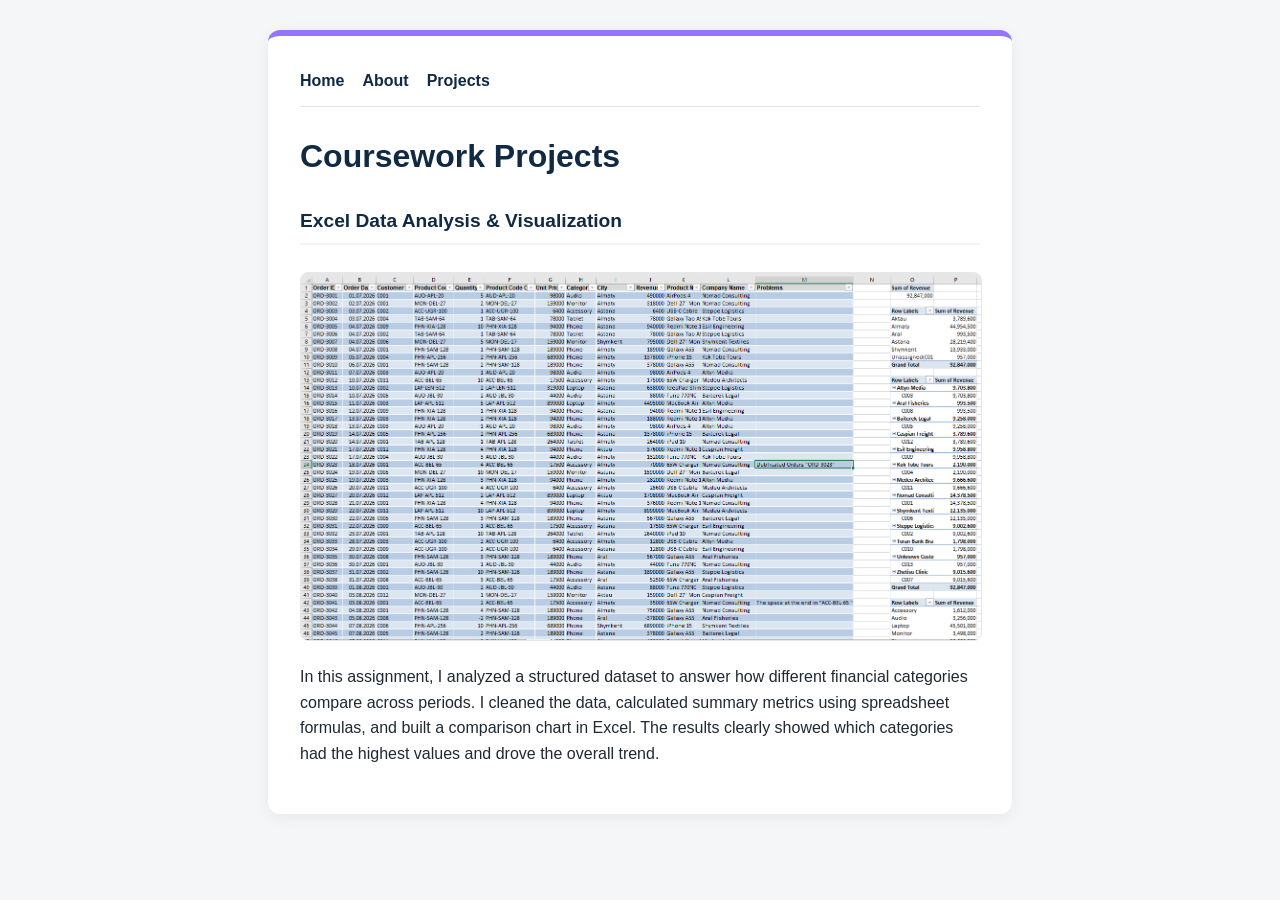
==== projects.html @ 0069fee2 "Add files via upload" ====
<!DOCTYPE html>
<html lang="en">
<head>
  <meta charset="UTF-8">
  <meta name="viewport" content="width=device-width, initial-scale=1.0">
  <title>MEIRZHAN JULDASSOV — Projects</title>
  <link rel="stylesheet" href="style.css">
</head>
<body>
  <div class="container">
    <nav class="menu">
      <a href="index.html">Home</a>
      <a href="about.html">About</a>
      <a href="projects.html">Projects</a>
    </nav>

    <h1>Coursework Projects</h1>
    <h2>Excel Data Analysis &amp; Visualization</h2>
    <img src="chart1.png" alt="Bar chart comparing financial data categories from Excel assignment">
    <p>
      In this assignment, I analyzed a structured dataset to answer how different financial categories compare across periods. I cleaned the data, calculated summary metrics using spreadsheet formulas, and built a comparison chart in Excel. The results clearly showed which categories had the highest values and drove the overall trend.
    </p>
  </div>
</body>
</html>
---- style.css ----
body {
  font-family: -apple-system, BlinkMacSystemFont, "Segoe UI", Roboto, sans-serif;
  background-color: #f4f6f8;
  color: #1f2933;
  margin: 0;
  padding: 30px 16px;
  line-height: 1.6;
}

.container {
  max-width: 680px;
  margin: 0 auto;
  background: #ffffff;
  padding: 32px;
  border-radius: 12px;
  box-shadow: 0 4px 16px rgba(0, 0, 0, 0.06);
  border-top: 6px solid #9475ff;
}

.menu {
  display: flex;
  gap: 18px;
  margin-bottom: 24px;
  padding-bottom: 12px;
  border-bottom: 1px solid #e5e7eb;
}

.menu a {
  text-decoration: none;
  color: #102a43;
  font-weight: 600;
}

.menu a:hover {
  color: #9475ff;
}

h1 {
  margin: 0 0 6px 0;
  font-size: 2rem;
  color: #102a43;
}

.subtitle {
  color: #9475ff;
  font-weight: 600;
  font-size: 1.05rem;
  margin-bottom: 24px;
}

h2 {
  font-size: 1.2rem;
  color: #102a43;
  border-bottom: 2px solid #f3f0ff;
  padding-bottom: 6px;
  margin-top: 24px;
}

ul {
  padding-left: 20px;
}

li {
  margin-bottom: 8px;
}

.contact-btn {
  display: inline-block;
  margin-top: 12px;
  padding: 10px 18px;
  background-color: #2563eb;
  color: #ffffff;
  text-decoration: none;
  border-radius: 6px;
  font-weight: 500;
}

img {
  max-width: 100%;
  height: auto;
  border-radius: 8px;
  margin-top: 12px;
  border: 1px solid #e5e7eb;
}
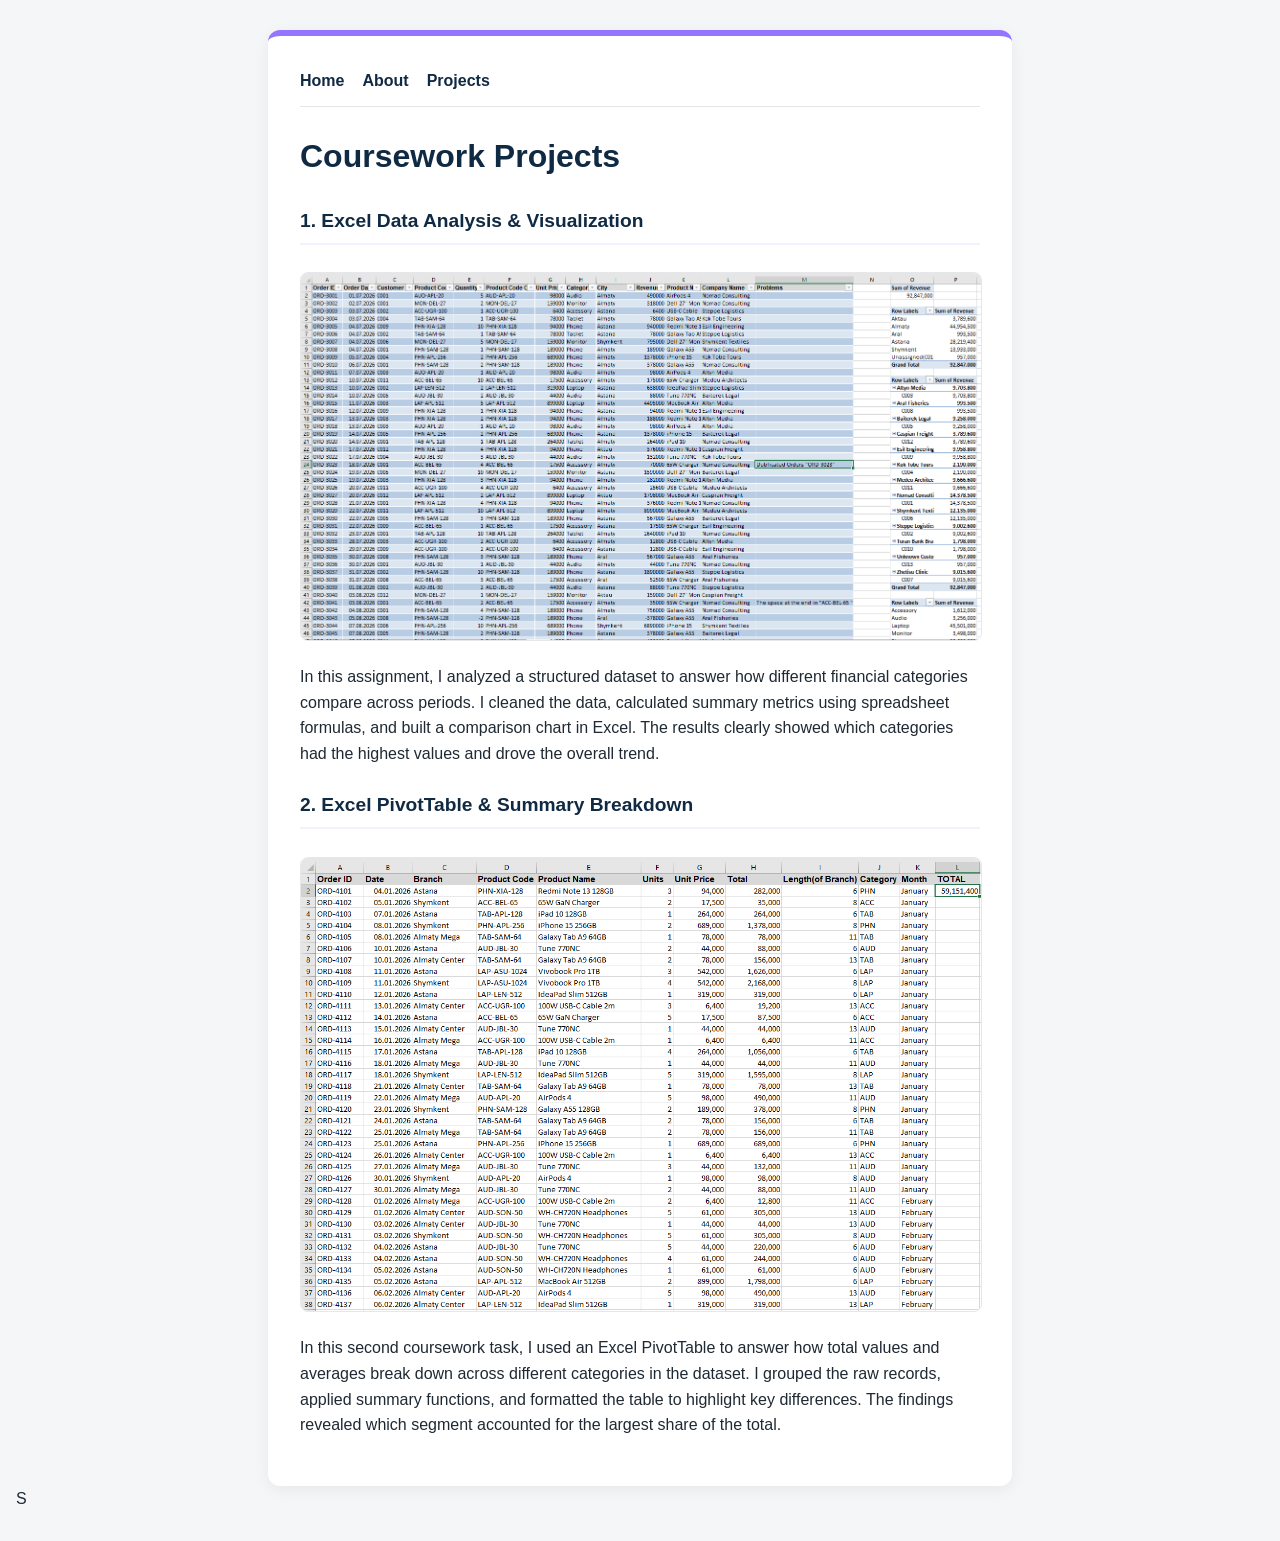
==== commit 81020673: "Add files via upload" ====
--- a/projects.html
+++ b/projects.html
@@ -15,11 +15,18 @@
     </nav>
 
     <h1>Coursework Projects</h1>
-    <h2>Excel Data Analysis &amp; Visualization</h2>
+
+    <h2>1. Excel Data Analysis &amp; Visualization</h2>
     <img src="chart1.png" alt="Bar chart comparing financial data categories from Excel assignment">
     <p>
       In this assignment, I analyzed a structured dataset to answer how different financial categories compare across periods. I cleaned the data, calculated summary metrics using spreadsheet formulas, and built a comparison chart in Excel. The results clearly showed which categories had the highest values and drove the overall trend.
     </p>
+
+    <h2>2. Excel PivotTable &amp; Summary Breakdown</h2>
+    <img src="chart2.png" alt="Excel PivotTable summarizing category totals and averages">
+    <p>
+      In this second coursework task, I used an Excel PivotTable to answer how total values and averages break down across different categories in the dataset. I grouped the raw records, applied summary functions, and formatted the table to highlight key differences. The findings revealed which segment accounted for the largest share of the total.
+    </p>
   </div>
 </body>
-</html>+</html>S
